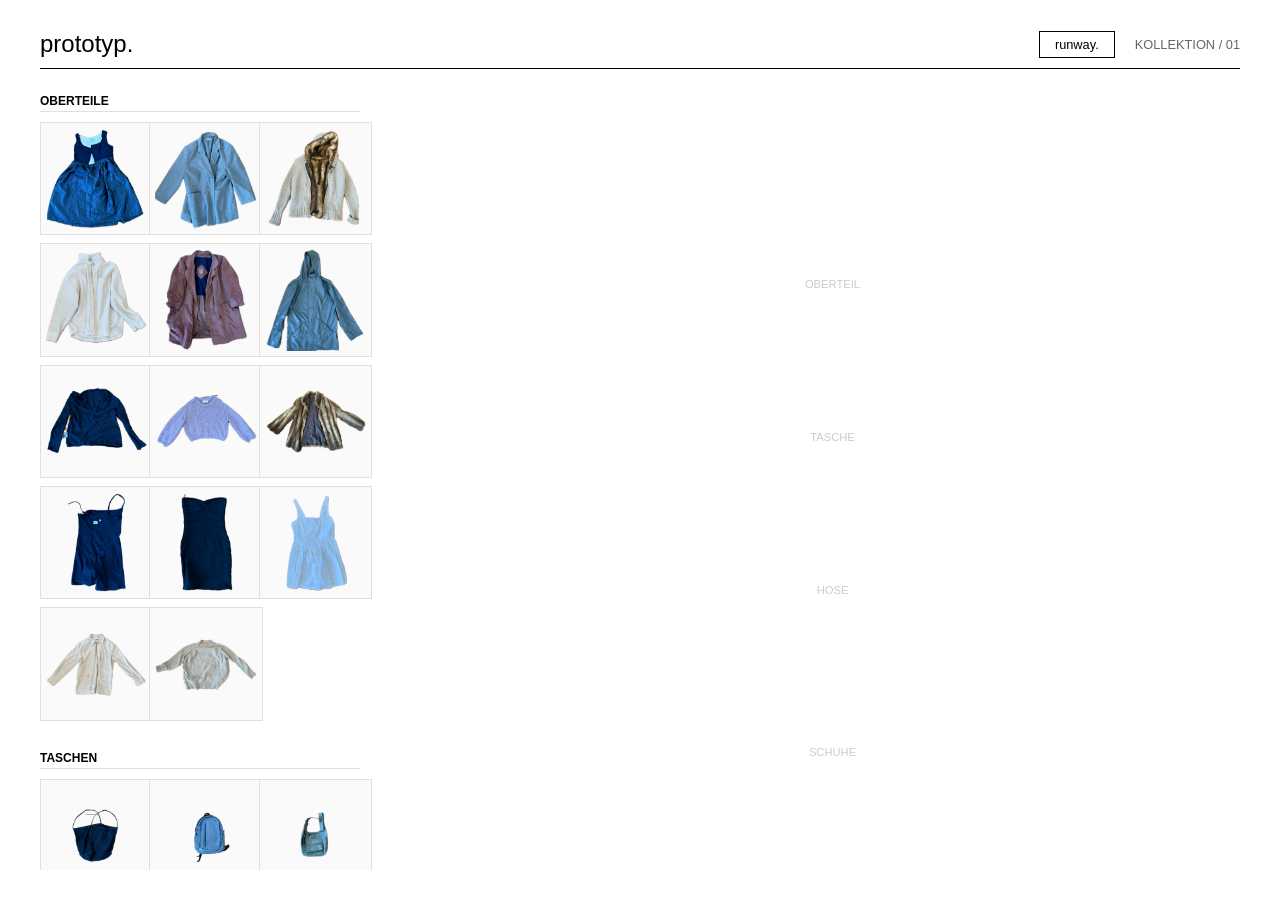
==== index.html @ 741b463f "Add files via upload" ====
<!DOCTYPE html>
<html lang="de">
<head>
    <meta charset="UTF-8">
    <meta name="viewport" content="width=device-width, initial-scale=1.0">
    <title>Outfit Prototyp</title>
    <link rel="stylesheet" href="style.css">
</head>
<body>

    <header>
        <h1>prototyp.</h1>
        <div class="header-right">
            <button id="runwayBtn" class="minimal-btn">runway.</button>
            <div class="collection-info">Kollektion / 01</div>
        </div>
    </header>

    <div class="layout">
        <aside class="sidebar">
            <section class="category-section" id="cat-oberteil">
                <h2>Oberteile</h2>
                <div class="thumbnail-grid" id="grid-oberteil"></div>
            </section>

            <section class="category-section" id="cat-tasche">
                <h2>Taschen</h2>
                <div class="thumbnail-grid" id="grid-tasche"></div>
            </section>

            <section class="category-section" id="cat-hose">
                <h2>Hosen</h2>
                <div class="thumbnail-grid" id="grid-hose"></div>
            </section>

            <section class="category-section" id="cat-schuhe">
                <h2>Schuhe</h2>
                <div class="thumbnail-grid" id="grid-schuhe"></div>
            </section>
        </aside>

        <main class="canvas-container">
            <div class="outfit-slot" id="slot-oberteil"><span class="empty-text">Oberteil</span></div>
            <div class="outfit-slot" id="slot-tasche"><span class="empty-text">Tasche</span></div>
            <div class="outfit-slot" id="slot-hose"><span class="empty-text">Hose</span></div>
            <div class="outfit-slot" id="slot-schuhe"><span class="empty-text">Schuhe</span></div>
        </main>
    </div>

    <div id="webcam-overlay" class="webcam-overlay">
        <div class="webcam-container">
            <video id="webcam-video" autoplay playsinline></video>
            <canvas id="webcam-canvas" style="display:none;"></canvas>
            <button id="captureBtn" class="minimal-btn">gesicht aufnehmen</button>
        </div>
    </div>

    <div id="character" class="character-walker">
        <div id="char-head" class="char-part-head"></div>
        <div id="char-oberteil" class="char-part"></div>
        <div id="char-hose" class="char-part"></div>
        <div id="char-schuhe" class="char-part"></div>
    </div>

    <div id="fullscreen-overlay" class="fullscreen-overlay">
        <img id="fullscreen-img" src="" alt="Detailansicht">
    </div>

    <script src="script.js" defer></script>
</body>
</html>
---- style.css ----
:root {
    --font-main: 'Helvetica Neue', Helvetica, Arial, sans-serif;
    --color-bg: #ffffff;
    --color-text: #000000;
    --color-border: #e0e0e0;
    --color-light-bg: #fafafa;
}

body {
    margin: 0;
    padding: 30px 40px;
    font-family: var(--font-main);
    background-color: var(--color-bg);
    color: var(--color-text);
    height: 100vh;
    box-sizing: border-box;
    overflow: hidden; 
    display: flex;
    flex-direction: column;
}

header {
    flex-shrink: 0;
    margin-bottom: 25px;
    padding-bottom: 10px;
    border-bottom: 1px solid var(--color-text);
    display: flex;
    justify-content: space-between;
    align-items: flex-end;
}

.header-right { display: flex; align-items: center; }

h1 { font-size: 1.5rem; font-weight: 500; margin: 0; text-transform: lowercase; }
.collection-info { font-size: 0.8rem; text-transform: uppercase; color: #666; }
h2 { font-size: 0.75rem; font-weight: 600; text-transform: uppercase; margin: 0 0 10px 0; border-bottom: 1px solid var(--color-border); padding-bottom: 3px; }

.minimal-btn {
    background: none;
    border: 1px solid #000;
    font-family: var(--font-main);
    text-transform: lowercase;
    padding: 5px 15px;
    cursor: pointer;
    font-size: 0.8rem;
    margin-right: 20px;
}
.minimal-btn:hover { background: #000; color: #fff; }

.layout { display: flex; gap: 50px; flex-grow: 1; overflow: hidden; }

/* Sidebar mit Balken */
.sidebar {
    width: 320px;
    height: 100%;
    overflow-y: scroll;
    padding-right: 15px;
}
.sidebar::-webkit-scrollbar { width: 4px; }
.sidebar::-webkit-scrollbar-track { background: var(--color-bg); border-left: 1px solid var(--color-border); }
.sidebar::-webkit-scrollbar-thumb { background: var(--color-text); }

.thumbnail-grid { display: grid; grid-template-columns: repeat(3, 1fr); gap: 8px; margin-bottom: 30px; }
.thumbnail { width: 100%; aspect-ratio: 1/1; object-fit: contain; border: 1px solid var(--color-border); cursor: pointer; background: var(--color-light-bg); padding: 5px; }

/* Canvas */
.canvas-container { flex-grow: 1; display: flex; flex-direction: column; align-items: center; justify-content: center; }
.outfit-slot { width: 35vh; display: flex; align-items: center; justify-content: center; position: relative; }

#slot-oberteil { z-index: 3; height: 28vh; margin-bottom: -6vh; }
#slot-tasche   { z-index: 4; height: 18vh; margin-bottom: -8vh; width: 45vh; } 
#slot-hose     { z-index: 2; height: 32vh; margin-bottom: -4vh; }
#slot-schuhe   { z-index: 1; height: 12vh; }

.outfit-slot img { width: 100%; height: 100%; object-fit: contain; cursor: zoom-in; }
.empty-text { color: #ccc; font-size: 0.7rem; text-transform: uppercase; }

/* Webcam Overlay */
.webcam-overlay {
    position: fixed; top: 0; left: 0; width: 100vw; height: 100vh;
    background: rgba(255,255,255,0.95); z-index: 3000;
    display: none; justify-content: center; align-items: center;
}
.webcam-overlay.active { display: flex; }
.webcam-container { text-align: center; }
#webcam-video { width: 300px; height: 300px; object-fit: cover; border-radius: 50%; border: 2px solid #000; margin-bottom: 20px; }

/* Character Animation */
.character-walker {
    position: fixed; bottom: 5vh; left: -300px; width: 200px;
    display: none; flex-direction: column; align-items: center; z-index: 2000;
}
.character-walker.active { display: flex; animation: walkAcross 7s linear forwards; }

.char-part { width: 100%; background-size: contain; background-repeat: no-repeat; background-position: center; animation: bobbing 0.6s infinite ease-in-out; }
.char-part-head { width: 70px; height: 70px; border-radius: 50%; overflow: hidden; border: 1px solid #000; background: #eee; animation: bobbing 0.6s infinite ease-in-out; }
.char-part-head img { width: 100%; height: 100%; object-fit: cover; }

#char-oberteil { height: 120px; margin-top: -10px; }
#char-hose { height: 150px; margin-top: -15px; }
#char-schuhe { height: 50px; margin-top: -5px; }

@keyframes walkAcross { 0% { left: -300px; } 100% { left: 110vw; } }
@keyframes bobbing { 0%, 100% { transform: translateY(0); } 50% { transform: translateY(-10px); } }

/* Hover Detail */
.fullscreen-overlay { position: fixed; top: 0; left: 0; width: 100vw; height: 100vh; background: rgba(255,255,255,0.98); z-index: 1000; display: flex; justify-content: center; align-items: center; opacity: 0; pointer-events: none; transition: opacity 0.2s; }
.fullscreen-overlay.active { opacity: 1; }
.fullscreen-overlay img { max-width: 85vw; max-height: 85vh; object-fit: contain; }

@media (max-width: 800px) {
    body { overflow-y: auto; height: auto; }
    .layout { flex-direction: column-reverse; }
    .sidebar { width: 100%; display: flex; overflow-x: auto; gap: 20px; }
    .thumbnail-grid { display: flex; }
}
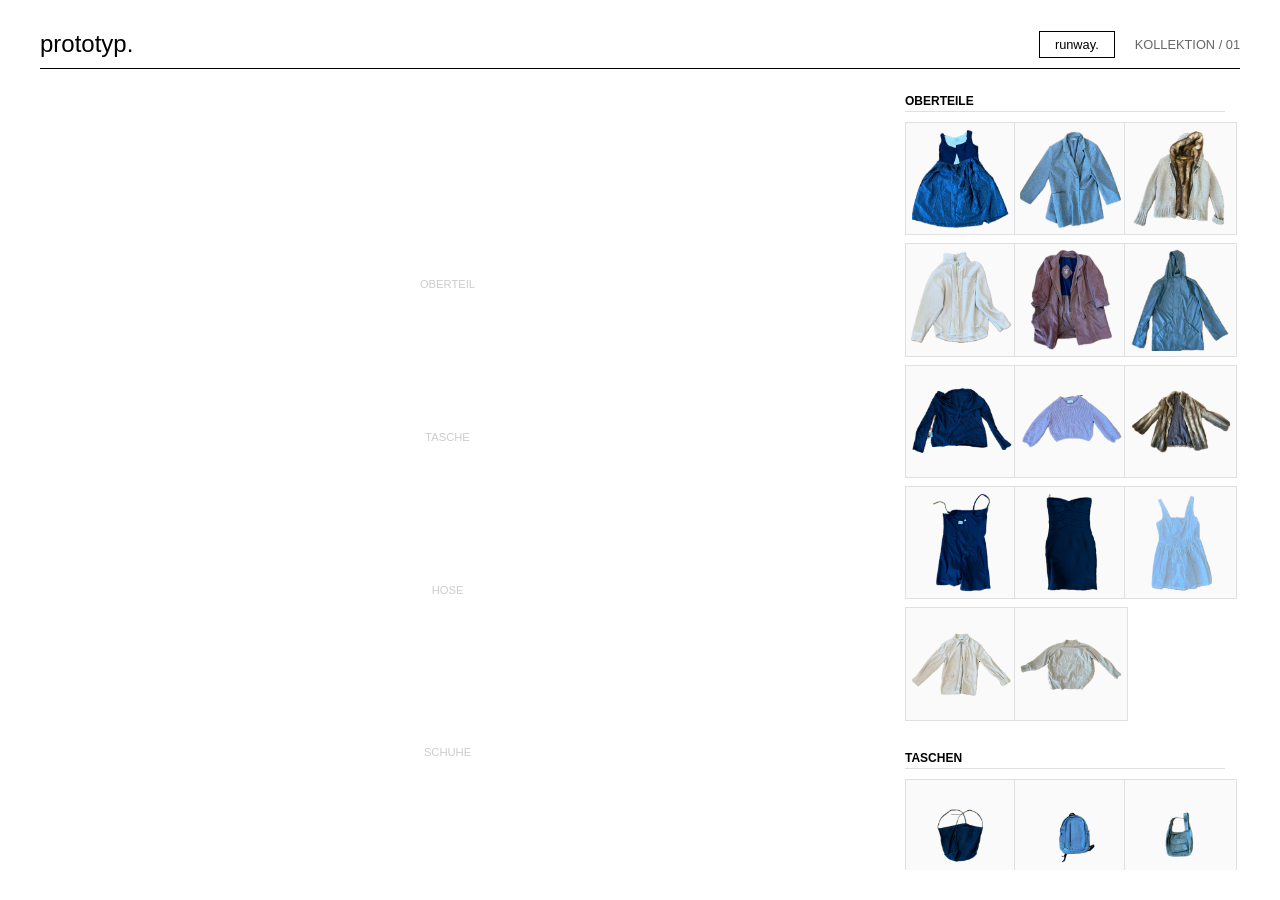
==== commit 0dc389dc: "Update index.html" ====
--- a/index.html
+++ b/index.html
@@ -2,8 +2,8 @@
 <html lang="de">
 <head>
     <meta charset="UTF-8">
-    <meta name="viewport" content="width=device-width, initial-scale=1.0">
-    <title>Outfit Prototyp</title>
+    <meta name="viewport" content="width=device-width, initial-scale=1.0, maximum-scale=1.0, user-scalable=no">
+    <title>Outfit Prototyp Pro</title>
     <link rel="stylesheet" href="style.css">
 </head>
 <body>
@@ -17,8 +17,15 @@
     </header>
 
     <div class="layout">
+        <main class="canvas-container">
+            <div class="outfit-slot" id="slot-oberteil"><span class="empty-text">Oberteil</span></div>
+            <div class="outfit-slot" id="slot-tasche"><span class="empty-text">Tasche</span></div>
+            <div class="outfit-slot" id="slot-hose"><span class="empty-text">Hose</span></div>
+            <div class="outfit-slot" id="slot-schuhe"><span class="empty-text">Schuhe</span></div>
+        </main>
+
         <aside class="sidebar">
-            <section class="category-section" id="cat-oberteil">
+            <div class="mobile-handle"></div> <section class="category-section" id="cat-oberteil">
                 <h2>Oberteile</h2>
                 <div class="thumbnail-grid" id="grid-oberteil"></div>
             </section>
@@ -38,13 +45,6 @@
                 <div class="thumbnail-grid" id="grid-schuhe"></div>
             </section>
         </aside>
-
-        <main class="canvas-container">
-            <div class="outfit-slot" id="slot-oberteil"><span class="empty-text">Oberteil</span></div>
-            <div class="outfit-slot" id="slot-tasche"><span class="empty-text">Tasche</span></div>
-            <div class="outfit-slot" id="slot-hose"><span class="empty-text">Hose</span></div>
-            <div class="outfit-slot" id="slot-schuhe"><span class="empty-text">Schuhe</span></div>
-        </main>
     </div>
 
     <div id="webcam-overlay" class="webcam-overlay">
@@ -68,4 +68,4 @@
 
     <script src="script.js" defer></script>
 </body>
-</html>+</html>
